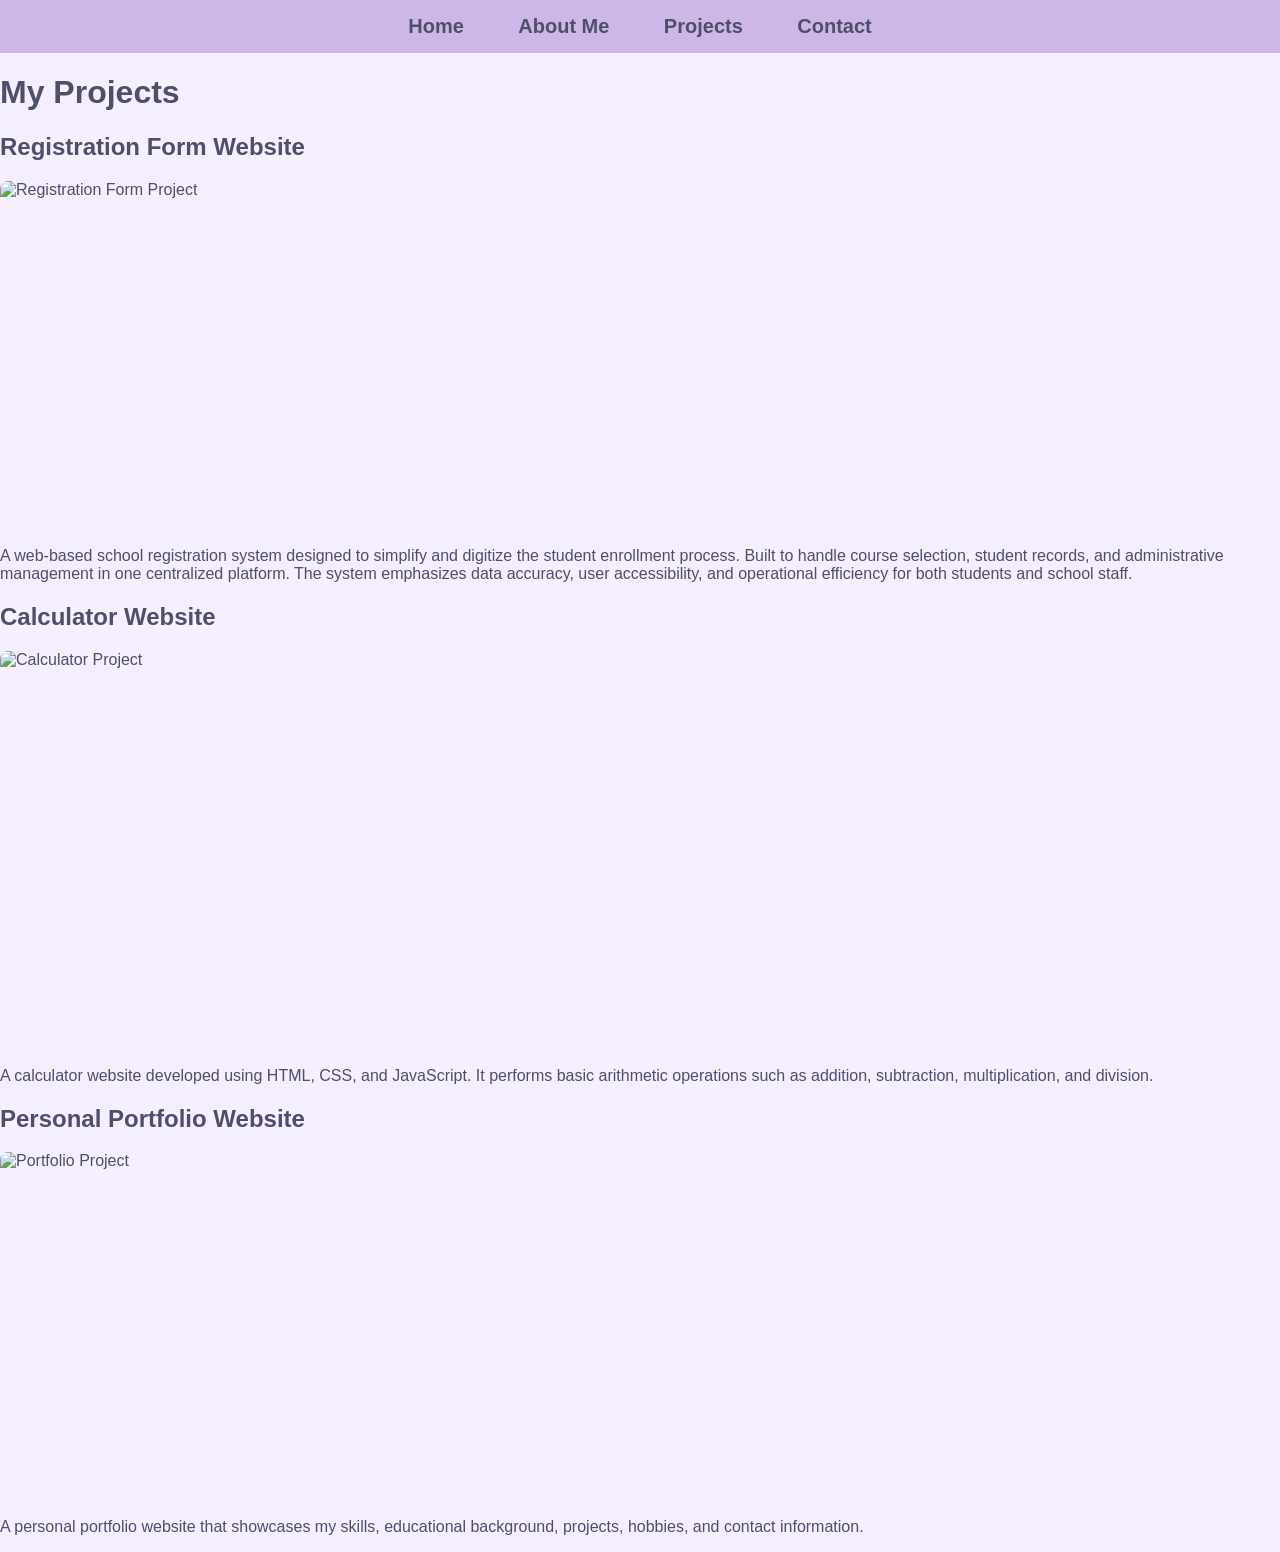
==== projects.html @ 59e810c6 "Add files via upload" ====
<!DOCTYPE html>
<html>

<head>
    <title>My Projects</title>
    <link rel="stylesheet" href="style.css">
</head>

<body>

    <!-- Navigation -->
    <nav>
        <a href="index.html">Home</a>
        <a href="about.html">About Me</a>
        <a href="projects.html">Projects</a>
        <a href="contact.html">Contact</a>
    </nav>

    <!-- Page Title -->
    <h1>My Projects</h1>

    <!-- Project 1 -->
    <div class="project">
        <h2>Registration Form Website</h2>
        <img src="images/registration.png" alt="Registration Form Project">
        <p>
            A web-based school registration system designed to simplify and digitize 
            the student enrollment process. Built to handle course selection, student 
            records, and administrative management in one centralized platform. The 
            system emphasizes data accuracy, user accessibility, and operational 
            efficiency for both students and school staff.
        </p>
    </div>

    <!-- Project 2 - Calculator (portrait) -->
<div class="project">
    <h2>Calculator Website</h2>
    <img src="images/calculator.png" alt="Calculator Project" class="portrait">
    <p>
        A calculator website developed using HTML, CSS, and JavaScript.
        It performs basic arithmetic operations such as addition,
        subtraction, multiplication, and division.
    </p>
</div>
        </p>
    </div>

    <!-- Project 3 -->
    <div class="project">
        <h2>Personal Portfolio Website</h2>
        <img src="images/portfolio.png" alt="Portfolio Project">
        <p>
            A personal portfolio website that showcases my skills,
            educational background, projects, hobbies, and contact
            information.
        </p>
    </div>

</body>

</html>
---- style.css ----
body {
    margin: 0;
    font-family: 'Segoe UI', sans-serif;
    background: #f5efff;
    color: #4f4f6b;
}

/* Header */
header {
    background: #d8c4f0;
    text-align: center;
    padding: 30px;
}

header h1 {
    color: #8a2be2;
    font-size: 48px;
    margin: 0;
}

/* Navigation */
nav {
    background: #cdb7e9;
    padding: 15px;
    text-align: center;
}

nav a {
    text-decoration: none;
    color: #4f4f6b;
    margin: 0 25px;
    font-size: 20px;
    font-weight: bold;
    transition: 0.3s;
}

nav a:hover {
    color: #8a2be2;
}

/* Main Container */
.container {
    max-width: 1000px;
    margin: 50px auto;
    padding: 40px;
    background: white;
    border-radius: 20px;
    box-shadow: 0 5px 20px rgba(0,0,0,0.1);
}

/* Profile */
.profile {
    display: flex;
    align-items: center;
    gap: 40px;
}

.profile img {
    width: 220px;
    height: 220px;
    object-fit: cover;
    border-radius: 50%;
    border: 6px solid #d8c4f0;
}

.text h2 {
    color: #8a2be2;
    font-size: 36px;
}

.text p {
    line-height: 1.8;
    font-size: 18px;
}

/* Project Images */
.project img {
    width: 100%;
    max-width: 600px;
    height: 350px;
    object-fit: cover;
    object-position: center;
    display: block;
    border-radius: 8px;
    margin: 10px 0;
}

.project img.portrait {
    max-width: 300px;
    height: 400px;
    object-position: top;
}

/* Footer */
footer {
    background: #cdb7e9;
    text-align: center;
    padding: 15px;
    margin-top: 50px;
}

/* Smooth Scroll */
html {
    scroll-behavior: smooth;
}

/* Responsive */
@media screen and (max-width: 600px) {
    body { font-size: 14px; }
    nav { padding: 10px; }
    nav a { display: block; margin: 10px; }
    .profile { flex-direction: column; text-align: center; }
    .project img { max-width: 100%; height: 200px; }
    h1 { font-size: 28px; }
    h2 { font-size: 22px; }
}
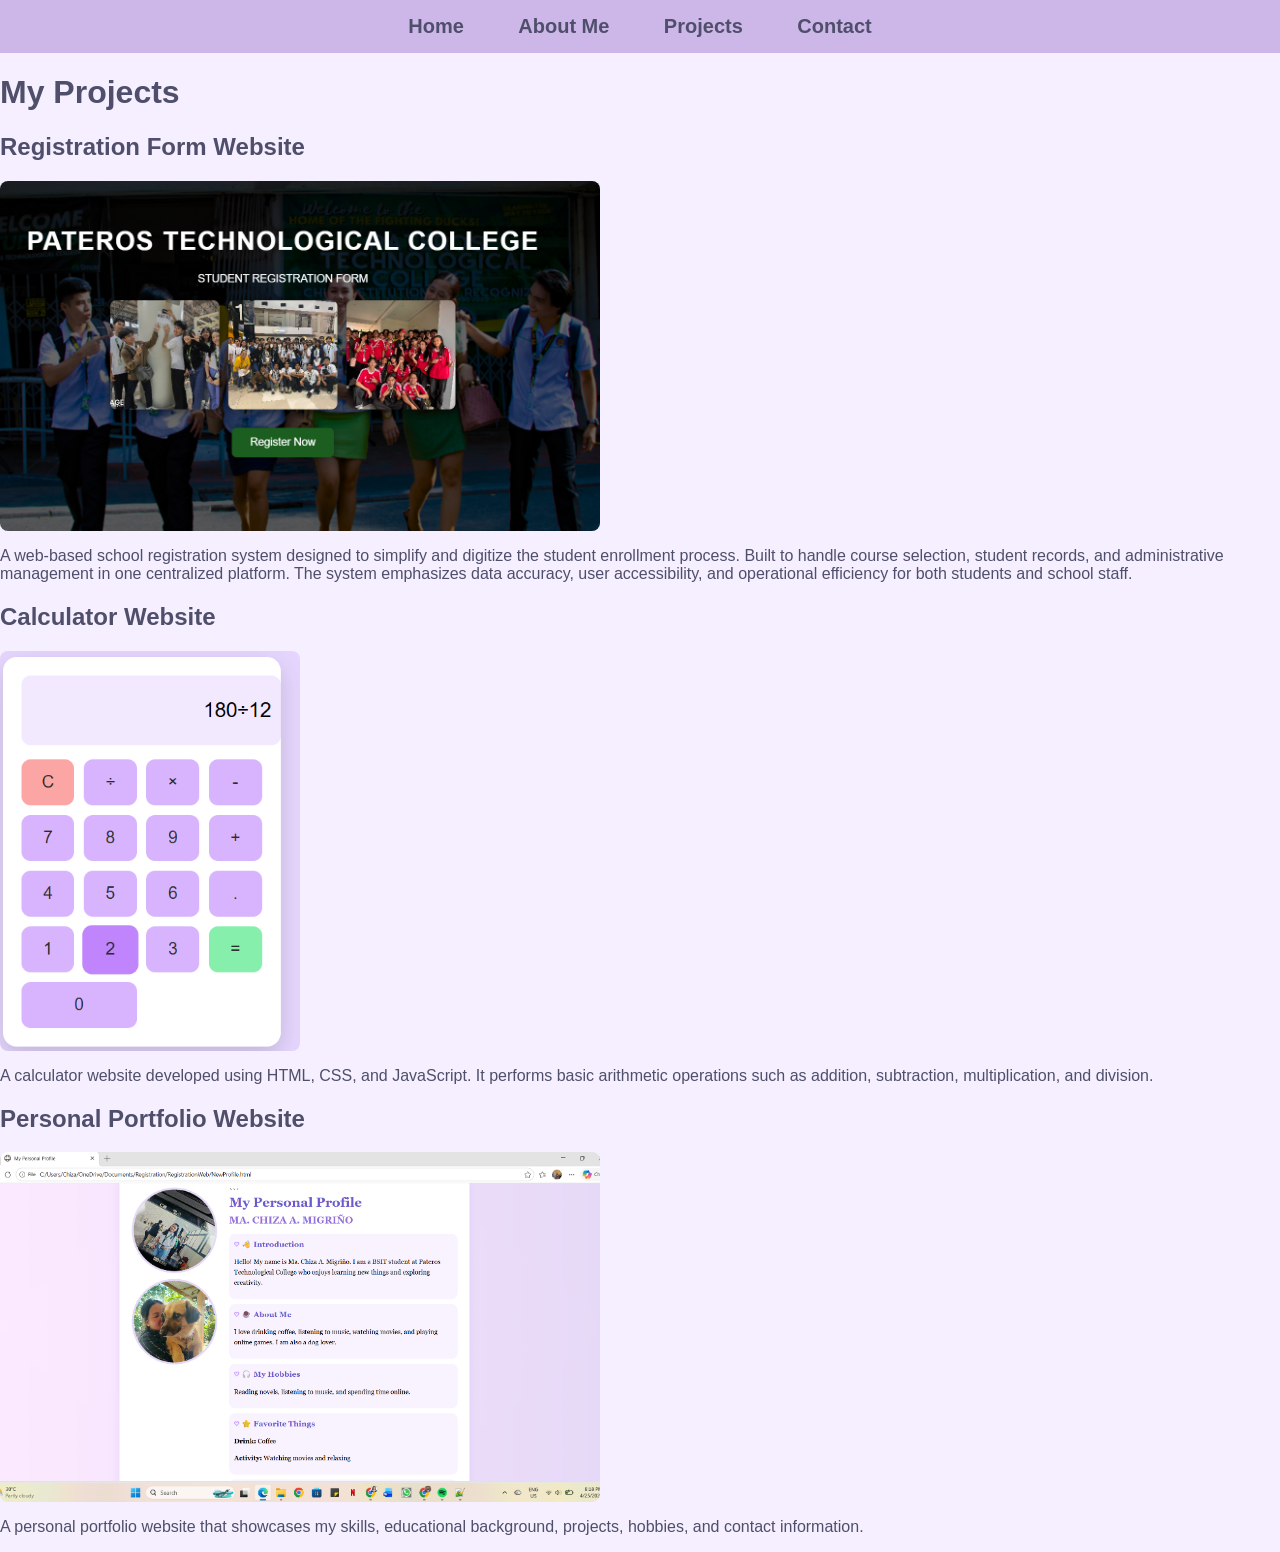
==== commit 0bc0b681: "Update projects.html" ====
--- a/projects.html
+++ b/projects.html
@@ -22,7 +22,7 @@
     <!-- Project 1 -->
     <div class="project">
         <h2>Registration Form Website</h2>
-        <img src="images/registration.png" alt="Registration Form Project">
+        <img src="registration.png" alt="Registration Form Project">
         <p>
             A web-based school registration system designed to simplify and digitize 
             the student enrollment process. Built to handle course selection, student 
@@ -35,7 +35,7 @@
     <!-- Project 2 - Calculator (portrait) -->
 <div class="project">
     <h2>Calculator Website</h2>
-    <img src="images/calculator.png" alt="Calculator Project" class="portrait">
+    <img src="calculator.png" alt="Calculator Project" class="portrait">
     <p>
         A calculator website developed using HTML, CSS, and JavaScript.
         It performs basic arithmetic operations such as addition,
@@ -48,7 +48,7 @@
     <!-- Project 3 -->
     <div class="project">
         <h2>Personal Portfolio Website</h2>
-        <img src="images/portfolio.png" alt="Portfolio Project">
+        <img src="portfolio.png" alt="Portfolio Project">
         <p>
             A personal portfolio website that showcases my skills,
             educational background, projects, hobbies, and contact
@@ -58,4 +58,4 @@
 
 </body>
 
-</html>+</html>
